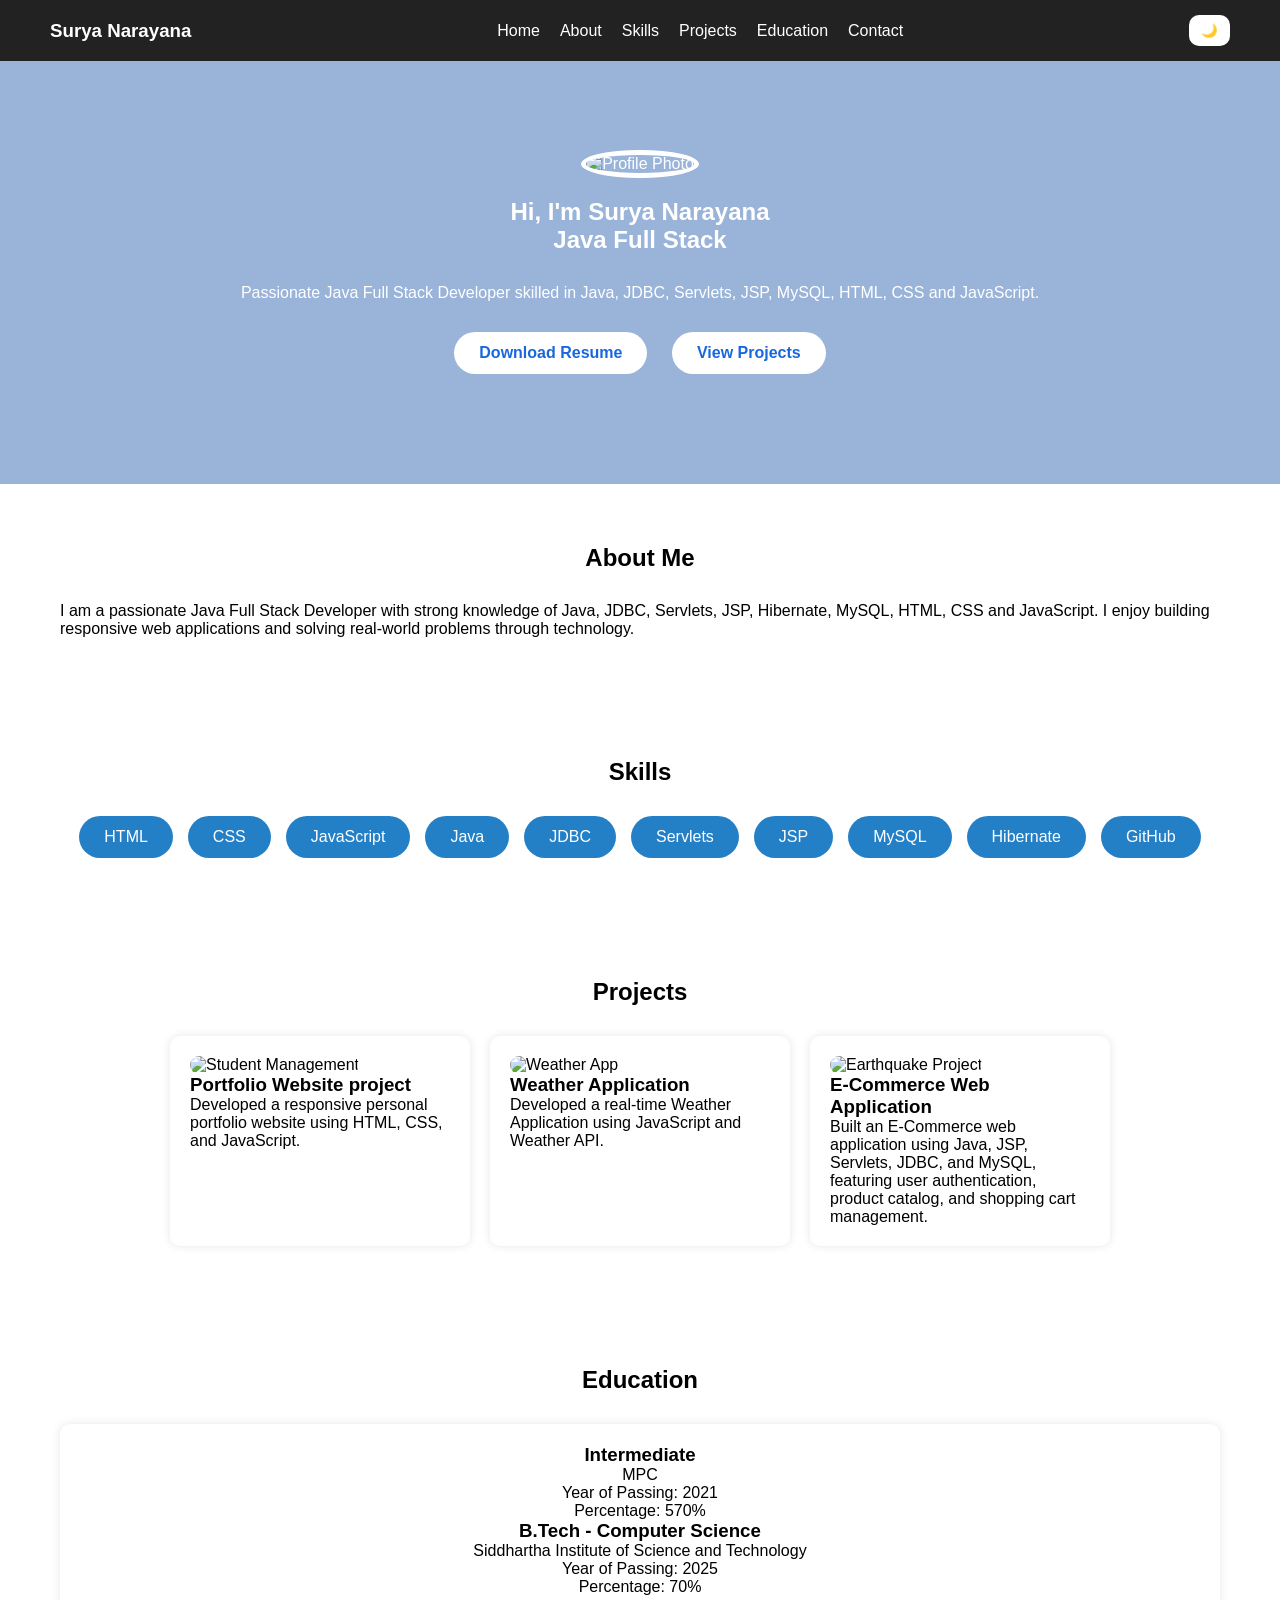
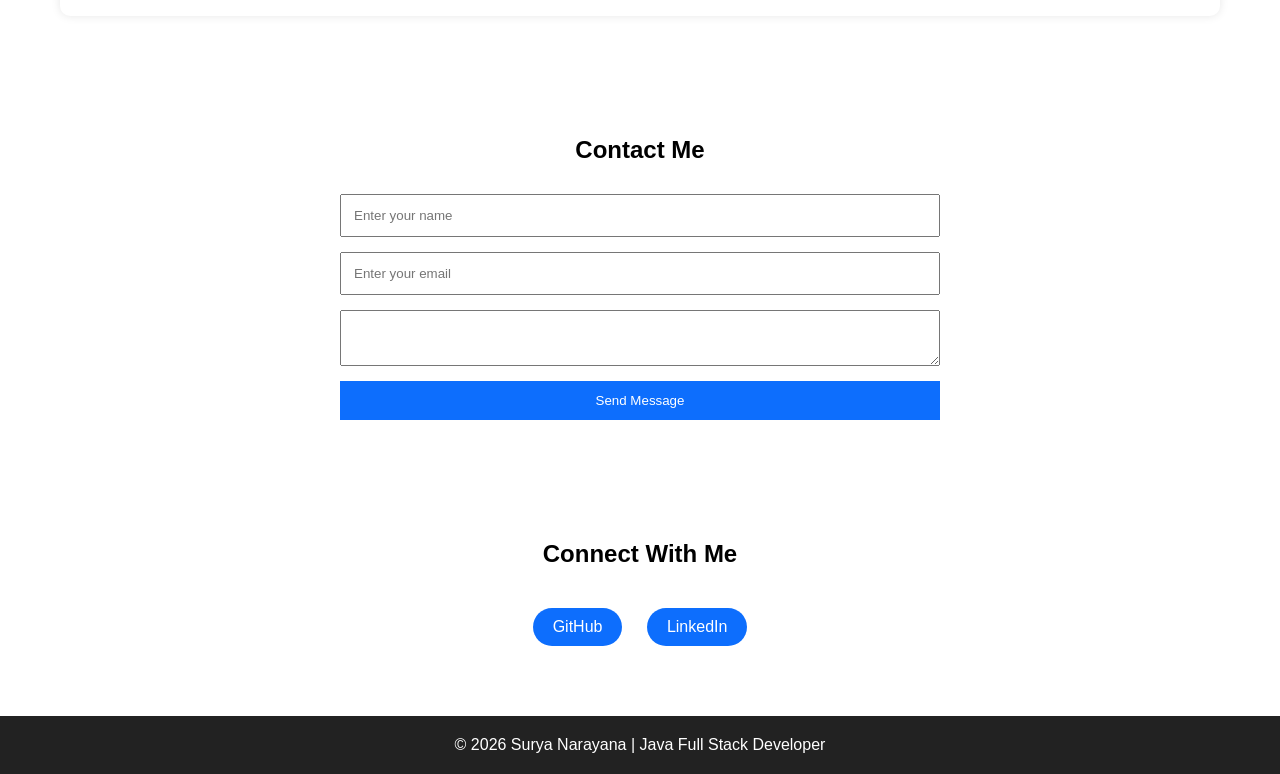
==== index.html @ 4cfc8350 "Rename portfolio.html to index.html" ====
<!DOCTYPE html>
<html lang="en">
<head>
    <meta charset="UTF-8">
    <meta name="viewport" content="width=device-width, initial-scale=1.0">
    <title>Surya Narayana | Java Full Stack Developer</title>

    <link rel="stylesheet" href="portfoilo.css">
</head>
<body>

    <!-- Navigation -->

    <header>
        <nav>
            <h3 class="logo">Surya Narayana</h3>

            <ul>
                <li><a href="#home">Home</a></li>
                <li><a href="#about">About</a></li>
                <li><a href="#skills">Skills</a></li>
                <li><a href="#projects">Projects</a></li>
                <li><a href="#education">Education</a></li>
                <li><a href="#contact">Contact</a></li>
            </ul>

            <button id="themeBtn">🌙</button>
        </nav>
    </header>

    <!-- Hero Section -->

    <section id="home" class="hero">

        <img src="THYAGADURGAM SURYANARAYANA.jpg"
             alt="Profile Photo"
             class="profile-pic">

        <h1>Hi, I'm Surya Narayana</h1>

        <h2 id="typing"></h2>

        <p>
            Passionate Java Full Stack Developer skilled in Java,
            JDBC, Servlets, JSP, MySQL, HTML, CSS and JavaScript.
        </p>

        <div class="hero-buttons">

            <a href="surya.pdf"
               download
               class="btn">
               Download Resume
            </a>

            <a href="#projects"
               class="btn">
               View Projects
            </a>

        </div>

    </section>

    <!-- About -->

    <section id="about">

        <h2>About Me</h2>

        <p>
            I am a passionate Java Full Stack Developer with strong
            knowledge of Java, JDBC, Servlets, JSP, Hibernate,
            MySQL, HTML, CSS and JavaScript.

            I enjoy building responsive web applications and
            solving real-world problems through technology.
        </p>

    </section>

    <!-- Skills -->

    <section id="skills">

        <h2>Skills</h2>

        <div class="skills-container">

            <div class="skill">HTML</div>
            <div class="skill">CSS</div>
            <div class="skill">JavaScript</div> 
            <div class="skill">Java</div>
            <div class="skill">JDBC</div>
            <div class="skill">Servlets</div>
            <div class="skill">JSP</div>
            <div class="skill">MySQL</div>
            <div class="skill">Hibernate</div>
            <div class="skill">GitHub</div>

        </div>

    </section>

    <!-- Projects -->

    <section id="projects">

        <h2>Projects</h2>

        <div class="project-container">
            
            <div class="project-card">
                <img src="portfolio.png" alt="Student Management">

                <h3>Portfolio Website project</h3>

                <p>
                  Developed a responsive personal portfolio website using HTML, CSS, and JavaScript.
                </p>
            </div>

            <div class="project-card">
                <img src="weather.jpeg" alt="Weather App">

                <h3>Weather Application</h3>

                <p>
                    Developed a real-time Weather Application using JavaScript and Weather API.
                </p>
            </div>

            <div class="project-card">
                <img src="e-commerce.jpeg" alt="Earthquake Project">

                <h3>E-Commerce Web Application</h3>

                <p>
                   Built an E-Commerce web application using Java, JSP, Servlets, JDBC, and MySQL, 
                   featuring user authentication, product catalog, and shopping cart management.
                </p>
            </div>



        </div>

    </section>

    <!-- Education -->

    <section id="education">

        <h2>Education</h2>

        <div class="education-card">

            <h3>Intermediate</h3>

            <p>MPC</p>

            <p>Year of Passing: 2021</p>

            <p>Percentage: 570%</p>

            <h3>B.Tech - Computer Science</h3>

            <p>Siddhartha Institute of Science and Technology</p>

            <p>Year of Passing: 2025</p>

            <p>Percentage: 70%</p>

        </div>

        
        
    </section>

    <!-- Contact -->

    <section id="contact">

        <h2>Contact Me</h2>

        <form id="contactForm">

            <input type="text"
                   placeholder="Enter your name"
                   required>

            <input type="email"
                   placeholder="Enter your email"
                   required>

            <textarea
                placeholder="Enter your message"
                required>
            </textarea>

            <button type="submit">
                Send Message
            </button>

        </form>

        <p id="msg"></p>

    </section>

    <!-- Social -->

    <section class="socials">

        <h2>Connect With Me</h2>

        <a href="https://github.com/Suryanarayanat"
           target="_blank">
           GitHub
        </a>

        <a href="https://www.linkedin.com/in/surya-narayana-3a2757244"
           target="_blank">
           LinkedIn
        </a>

    </section>

    <!-- Footer -->

    <footer>

        <p>
            © 2026 Surya Narayana |
            Java Full Stack Developer
        </p>

    </footer>

    <script src="portfolio.js"></script>

</body>
</html>
---- portfoilo.css ----
*{
    margin:0;
    padding:0;
    box-sizing:border-box;
    font-family:Arial, sans-serif;
}

body{
    background:#ffffff;
}

/* Navbar */

header{
    position:fixed;
    top:0;
    width:100%;
    background:#222;
    color:white;
    z-index:1000;
}

nav{
    display:flex;
    justify-content:space-between;
    align-items:center;
    padding:15px 50px;
}

nav ul{
    display:flex;
    list-style:none;
}

nav ul li{
    margin-left:20px;
}

nav ul li a{
    color:white;
    text-decoration:none;
}

#themeBtn{
    color: whitesmoke;
    border-radius: 10px;
    background-color: white;
    cursor:pointer;
    padding:8px 12px;
}

#themeBtn:hover
{
    background-color: rgb(130, 118, 118);
}

/* Hero */

.hero{
    text-align:center;
    padding:150px 20px 100px;
    background:#99b3d9;
    color:rgb(255, 255, 255);
}

.profile-pic{
    width:200px;
    height:200px;
    border-radius:50%;
    object-fit:cover;
    border:5px solid white;
    margin-bottom:20px;
}

.hero-buttons{
    margin-top:20px;
}

.btn{
    display:inline-block;
    background:white;
    color:#1867de;
    padding:12px 25px;
    border-radius:30px;
    text-decoration:none;
    margin:10px;
    font-weight:bold;
}

.btn:hover{
    background:#222;
    color:white;
}

/* Sections */

section{
    padding:60px;
}

h2{
    text-align:center;
    margin-bottom:30px;
}

/* Skills */

.skills-container{
    display:flex;
    justify-content:center;
    flex-wrap:wrap;
    gap:15px;
}

.skill{
    background:#237fc6;
    color:white;
    padding:12px 25px;
    border-radius:30px;
    transition:.3s;
}

.skill:hover{
    transform:scale(1.1);
}

/* Projects */

.project-container{
    display:flex;
    flex-wrap:wrap;
    justify-content:center;
    gap:20px;
}

.project-card{
    width:300px;
    background:white;
    padding:20px;
    border-radius:10px;
    box-shadow:0 0 10px rgba(0,0,0,.1);
    transition:.3s;
}

.project-card:hover{
    transform:translateY(-10px);
}

.project-card img{
    width:100%;
    height:200px;
    object-fit:cover;
    border-radius:10px;
}

/* Education */

.education-card{
    text-align:center;
    background:white;
    padding:20px;
    border-radius:10px;
    box-shadow:0 0 10px rgba(0,0,0,.1);
}

/* Contact */

#contact{
    text-align:center;
}

form{
    max-width:600px;
    margin:auto;
    display:flex;
    flex-direction:column;
    gap:15px;
}

input,
textarea{
    padding:12px;
}

button{
    background:#0d6efd;
    color:white;
    border:none;
    padding:12px;
    cursor:pointer;
}

/* Social */

.socials{
    text-align:center;
}

.socials a{
    display:inline-block;
    margin:10px;
    padding:10px 20px;
    background:#0d6efd;
    color:white;
    text-decoration:none;
    border-radius:25px;
}

/* Footer */

footer{
    background:#222;
    color:white;
    text-align:center;
    padding:20px;
}

/* Dark Mode */

.dark{
    background:#121212;
    color:white;
}

.dark .project-card,
.dark .education-card{
    background:#1e1e1e;
    color:white;
}

.dark header{
    background:black;
}

/* Responsive */

@media(max-width:768px){

    nav{
        flex-direction:column;
    }

    nav ul{
        flex-direction:column;
        margin-top:10px;
    }

    nav ul li{
        margin:10px 0;
    }

    .project-container{
        flex-direction:column;
        align-items:center;
    }

    .profile-pic{
        width:150px;
        height:150px;
    }
}
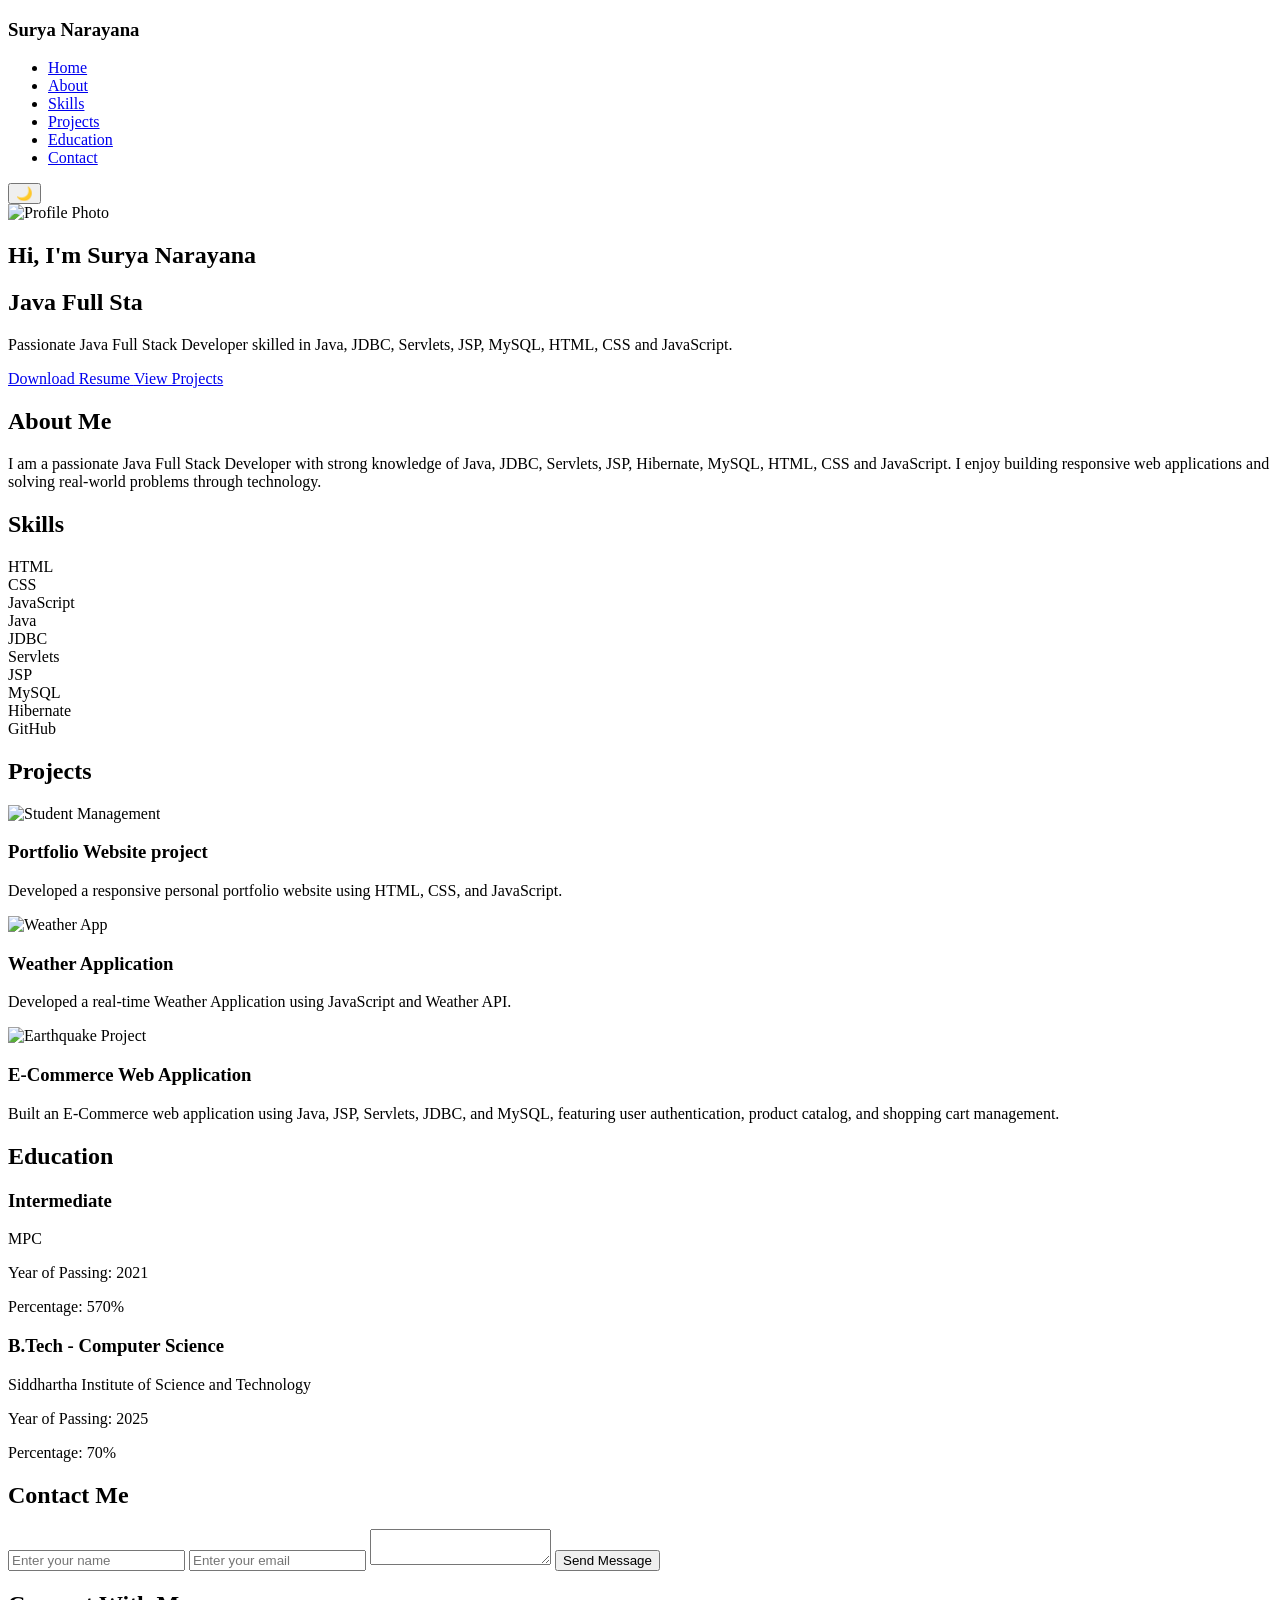
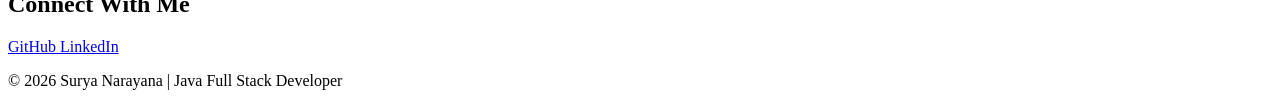
==== commit 467a0abb: "Fix HTML structure and update stylesheet link" ====
--- a/index.html
+++ b/index.html
@@ -5,7 +5,7 @@
     <meta name="viewport" content="width=device-width, initial-scale=1.0">
     <title>Surya Narayana | Java Full Stack Developer</title>
 
-    <link rel="stylesheet" href="portfoilo.css">
+    <link rel="stylesheet" href="script.css">
 </head>
 <body>
 
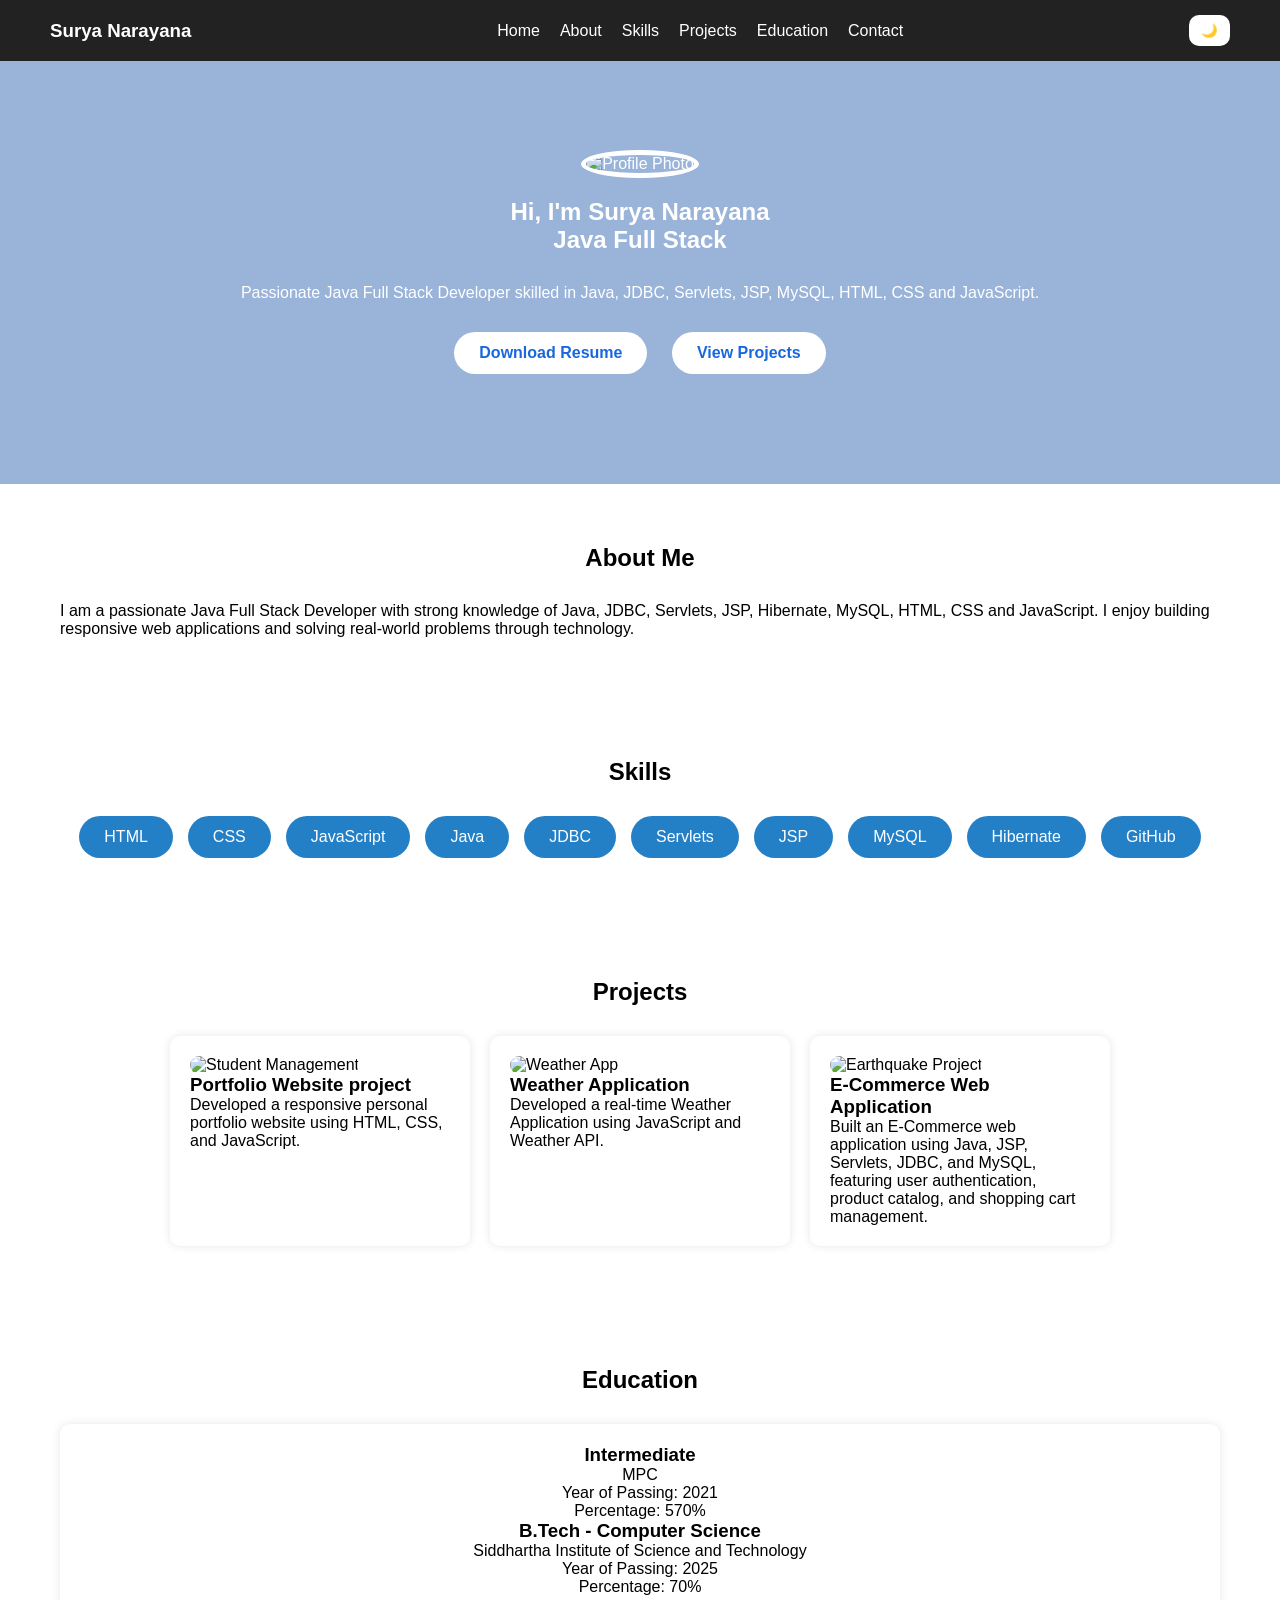
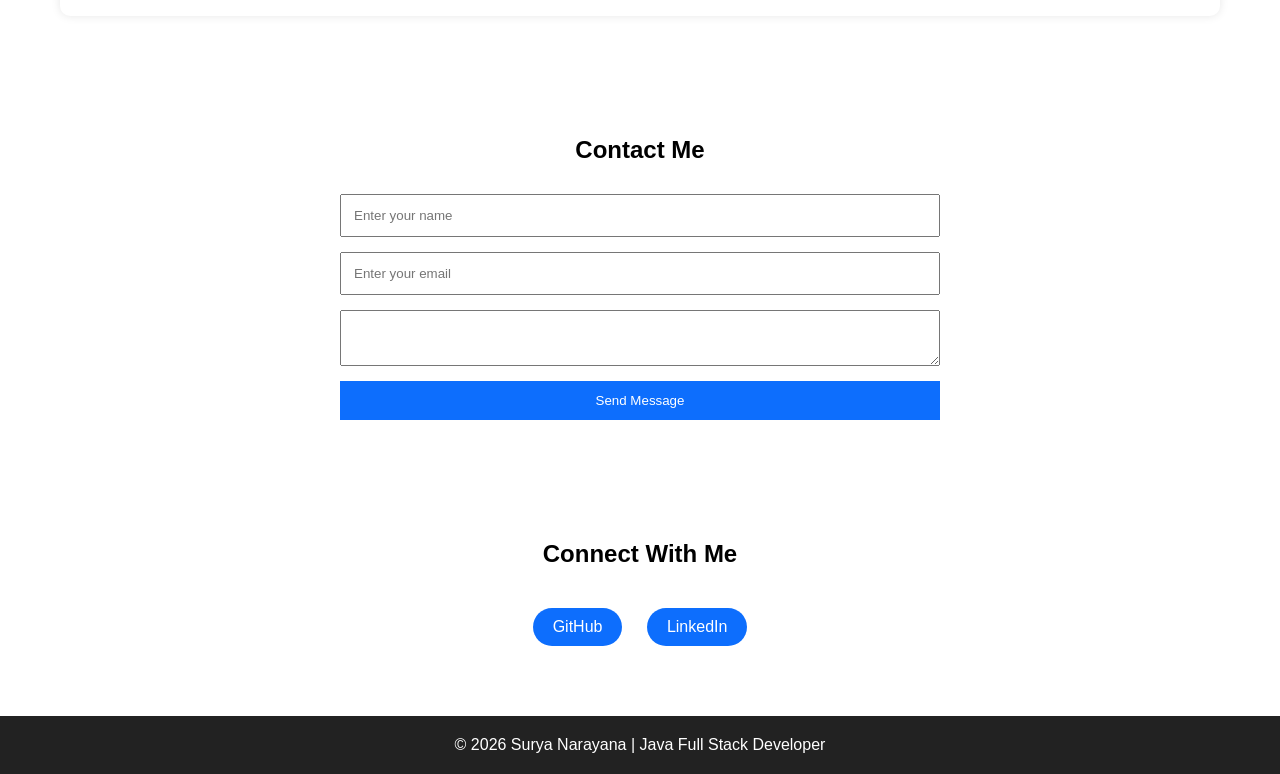
==== commit 6dffc979: "Refactor index.html and update stylesheet link Updated the HTML structure and linked stylesheet." ====
--- a/index.html
+++ b/index.html
@@ -5,7 +5,7 @@
     <meta name="viewport" content="width=device-width, initial-scale=1.0">
     <title>Surya Narayana | Java Full Stack Developer</title>
 
-    <link rel="stylesheet" href="script.css">
+    <link rel="stylesheet" href="style.css">
 </head>
 <body>
 
@@ -237,7 +237,7 @@
 
     </footer>
 
-    <script src="portfolio.js"></script>
+    <script src="script.js"></script>
 
 </body>
 </html>
--- a/style.css
+++ b/style.css
@@ -0,0 +1,262 @@
+
+*{
+    margin:0;
+    padding:0;
+    box-sizing:border-box;
+    font-family:Arial, sans-serif;
+}
+
+body{
+    background:#ffffff;
+}
+
+/* Navbar */
+
+header{
+    position:fixed;
+    top:0;
+    width:100%;
+    background:#222;
+    color:white;
+    z-index:1000;
+}
+
+nav{
+    display:flex;
+    justify-content:space-between;
+    align-items:center;
+    padding:15px 50px;
+}
+
+nav ul{
+    display:flex;
+    list-style:none;
+}
+
+nav ul li{
+    margin-left:20px;
+}
+
+nav ul li a{
+    color:white;
+    text-decoration:none;
+}
+
+#themeBtn{
+    color: whitesmoke;
+    border-radius: 10px;
+    background-color: white;
+    cursor:pointer;
+    padding:8px 12px;
+}
+
+#themeBtn:hover
+{
+    background-color: rgb(130, 118, 118);
+}
+
+/* Hero */
+
+.hero{
+    text-align:center;
+    padding:150px 20px 100px;
+    background:#99b3d9;
+    color:rgb(255, 255, 255);
+}
+
+.profile-pic{
+    width:200px;
+    height:200px;
+    border-radius:50%;
+    object-fit:cover;
+    border:5px solid white;
+    margin-bottom:20px;
+}
+
+.hero-buttons{
+    margin-top:20px;
+}
+
+.btn{
+    display:inline-block;
+    background:white;
+    color:#1867de;
+    padding:12px 25px;
+    border-radius:30px;
+    text-decoration:none;
+    margin:10px;
+    font-weight:bold;
+}
+
+.btn:hover{
+    background:#222;
+    color:white;
+}
+
+/* Sections */
+
+section{
+    padding:60px;
+}
+
+h2{
+    text-align:center;
+    margin-bottom:30px;
+}
+
+/* Skills */
+
+.skills-container{
+    display:flex;
+    justify-content:center;
+    flex-wrap:wrap;
+    gap:15px;
+}
+
+.skill{
+    background:#237fc6;
+    color:white;
+    padding:12px 25px;
+    border-radius:30px;
+    transition:.3s;
+}
+
+.skill:hover{
+    transform:scale(1.1);
+}
+
+/* Projects */
+
+.project-container{
+    display:flex;
+    flex-wrap:wrap;
+    justify-content:center;
+    gap:20px;
+}
+
+.project-card{
+    width:300px;
+    background:white;
+    padding:20px;
+    border-radius:10px;
+    box-shadow:0 0 10px rgba(0,0,0,.1);
+    transition:.3s;
+}
+
+.project-card:hover{
+    transform:translateY(-10px);
+}
+
+.project-card img{
+    width:100%;
+    height:200px;
+    object-fit:cover;
+    border-radius:10px;
+}
+
+/* Education */
+
+.education-card{
+    text-align:center;
+    background:white;
+    padding:20px;
+    border-radius:10px;
+    box-shadow:0 0 10px rgba(0,0,0,.1);
+}
+
+/* Contact */
+
+#contact{
+    text-align:center;
+}
+
+form{
+    max-width:600px;
+    margin:auto;
+    display:flex;
+    flex-direction:column;
+    gap:15px;
+}
+
+input,
+textarea{
+    padding:12px;
+}
+
+button{
+    background:#0d6efd;
+    color:white;
+    border:none;
+    padding:12px;
+    cursor:pointer;
+}
+
+/* Social */
+
+.socials{
+    text-align:center;
+}
+
+.socials a{
+    display:inline-block;
+    margin:10px;
+    padding:10px 20px;
+    background:#0d6efd;
+    color:white;
+    text-decoration:none;
+    border-radius:25px;
+}
+
+/* Footer */
+
+footer{
+    background:#222;
+    color:white;
+    text-align:center;
+    padding:20px;
+}
+
+/* Dark Mode */
+
+.dark{
+    background:#121212;
+    color:white;
+}
+
+.dark .project-card,
+.dark .education-card{
+    background:#1e1e1e;
+    color:white;
+}
+
+.dark header{
+    background:black;
+}
+
+/* Responsive */
+
+@media(max-width:768px){
+
+    nav{
+        flex-direction:column;
+    }
+
+    nav ul{
+        flex-direction:column;
+        margin-top:10px;
+    }
+
+    nav ul li{
+        margin:10px 0;
+    }
+
+    .project-container{
+        flex-direction:column;
+        align-items:center;
+    }
+
+    .profile-pic{
+        width:150px;
+        height:150px;
+    }
+}
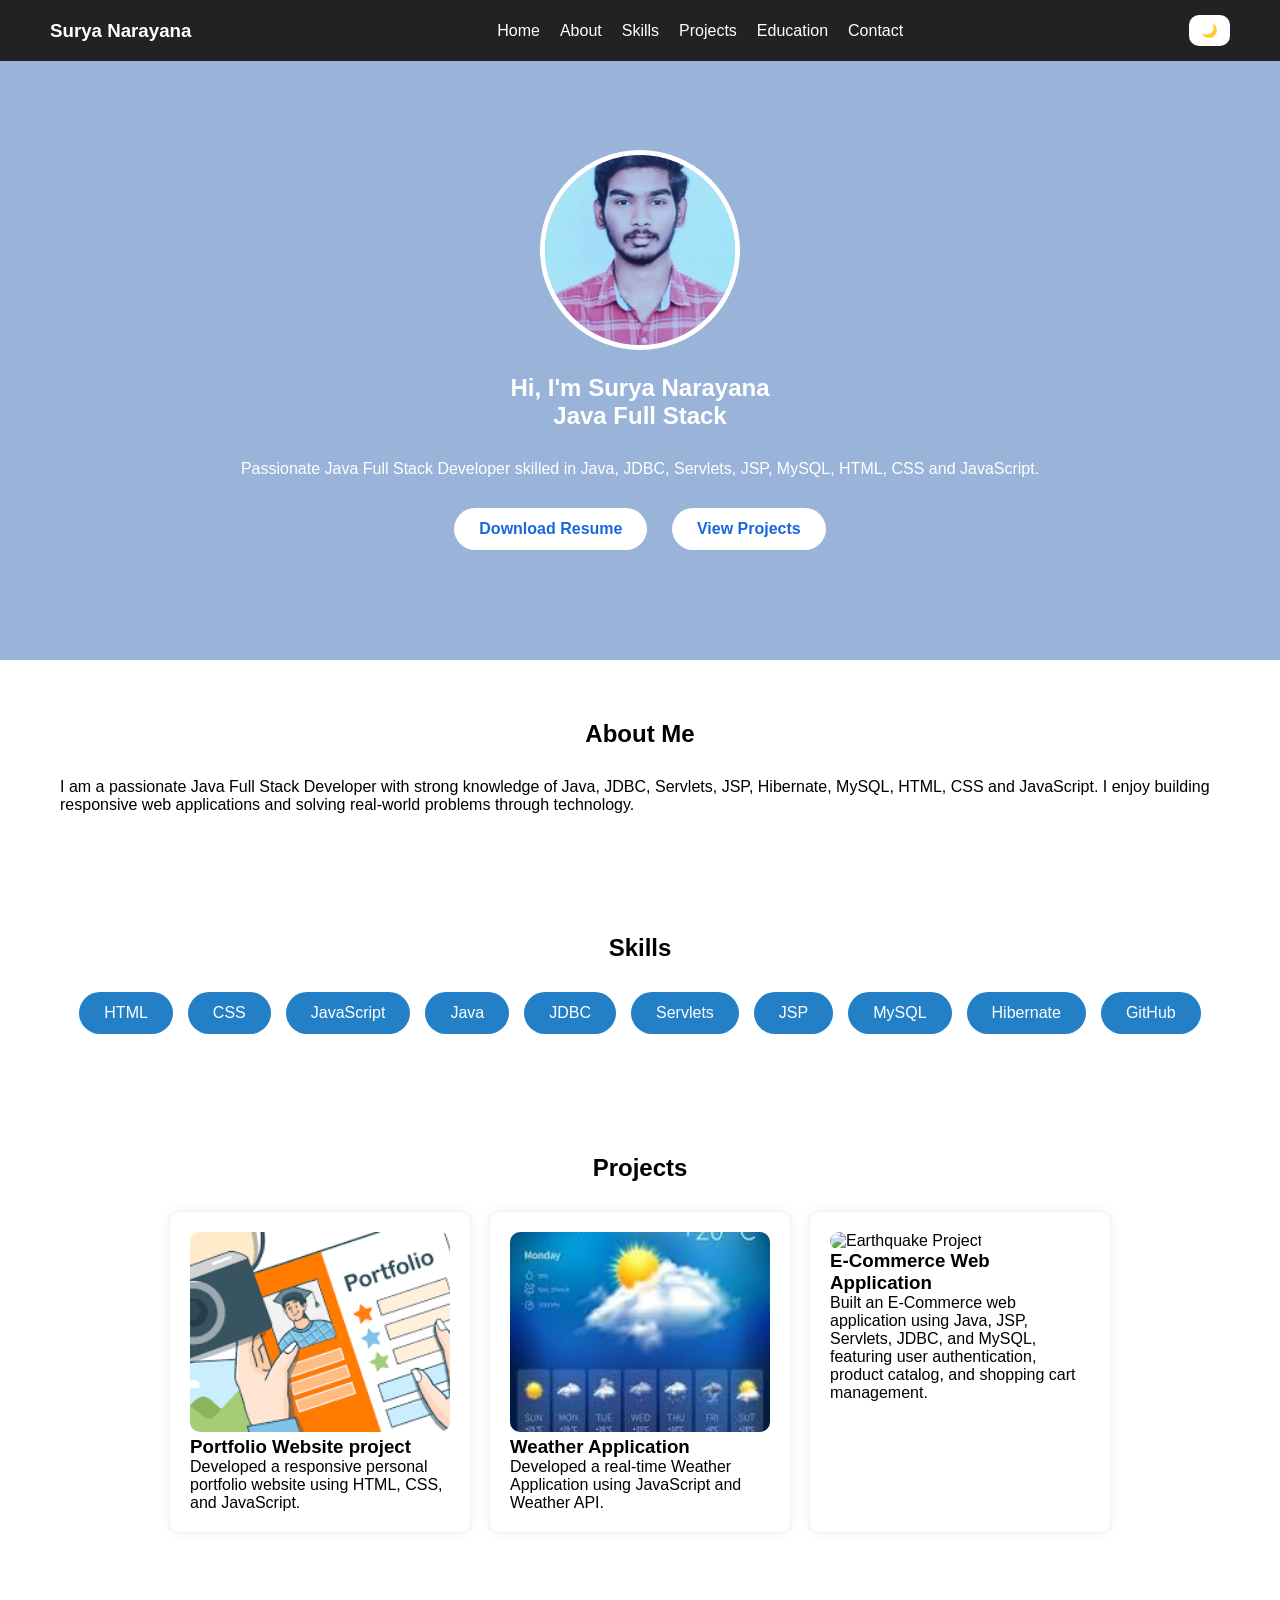
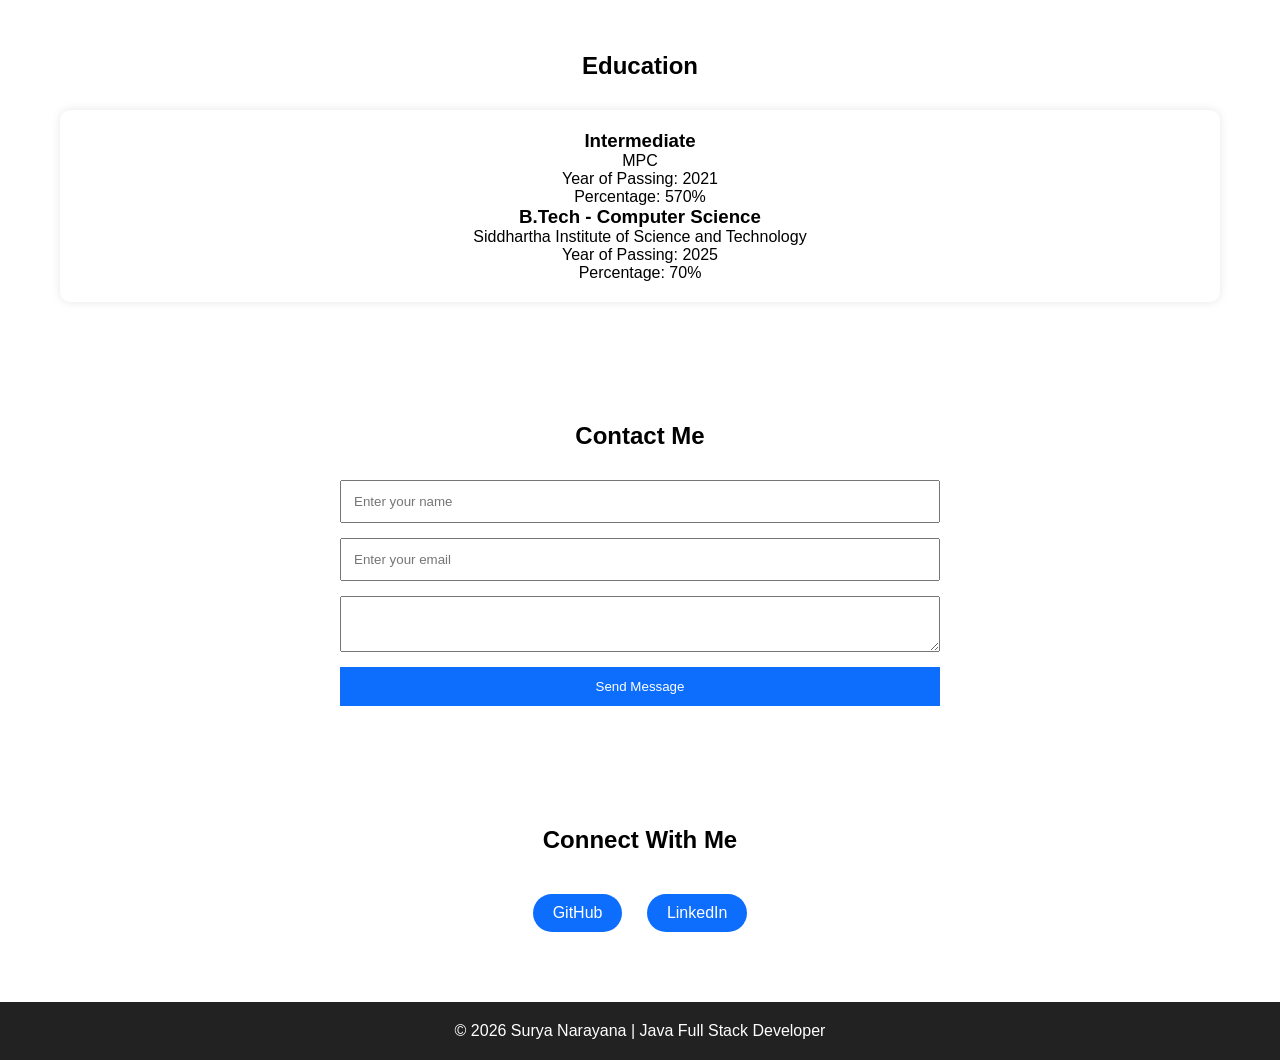
==== commit 18f9383e: "Update index.html" ====
--- a/index.html
+++ b/index.html
@@ -32,7 +32,7 @@
 
     <section id="home" class="hero">
 
-        <img src="THYAGADURGAM SURYANARAYANA.jpg"
+        <img src="surya.jpg"
              alt="Profile Photo"
              class="profile-pic">
 
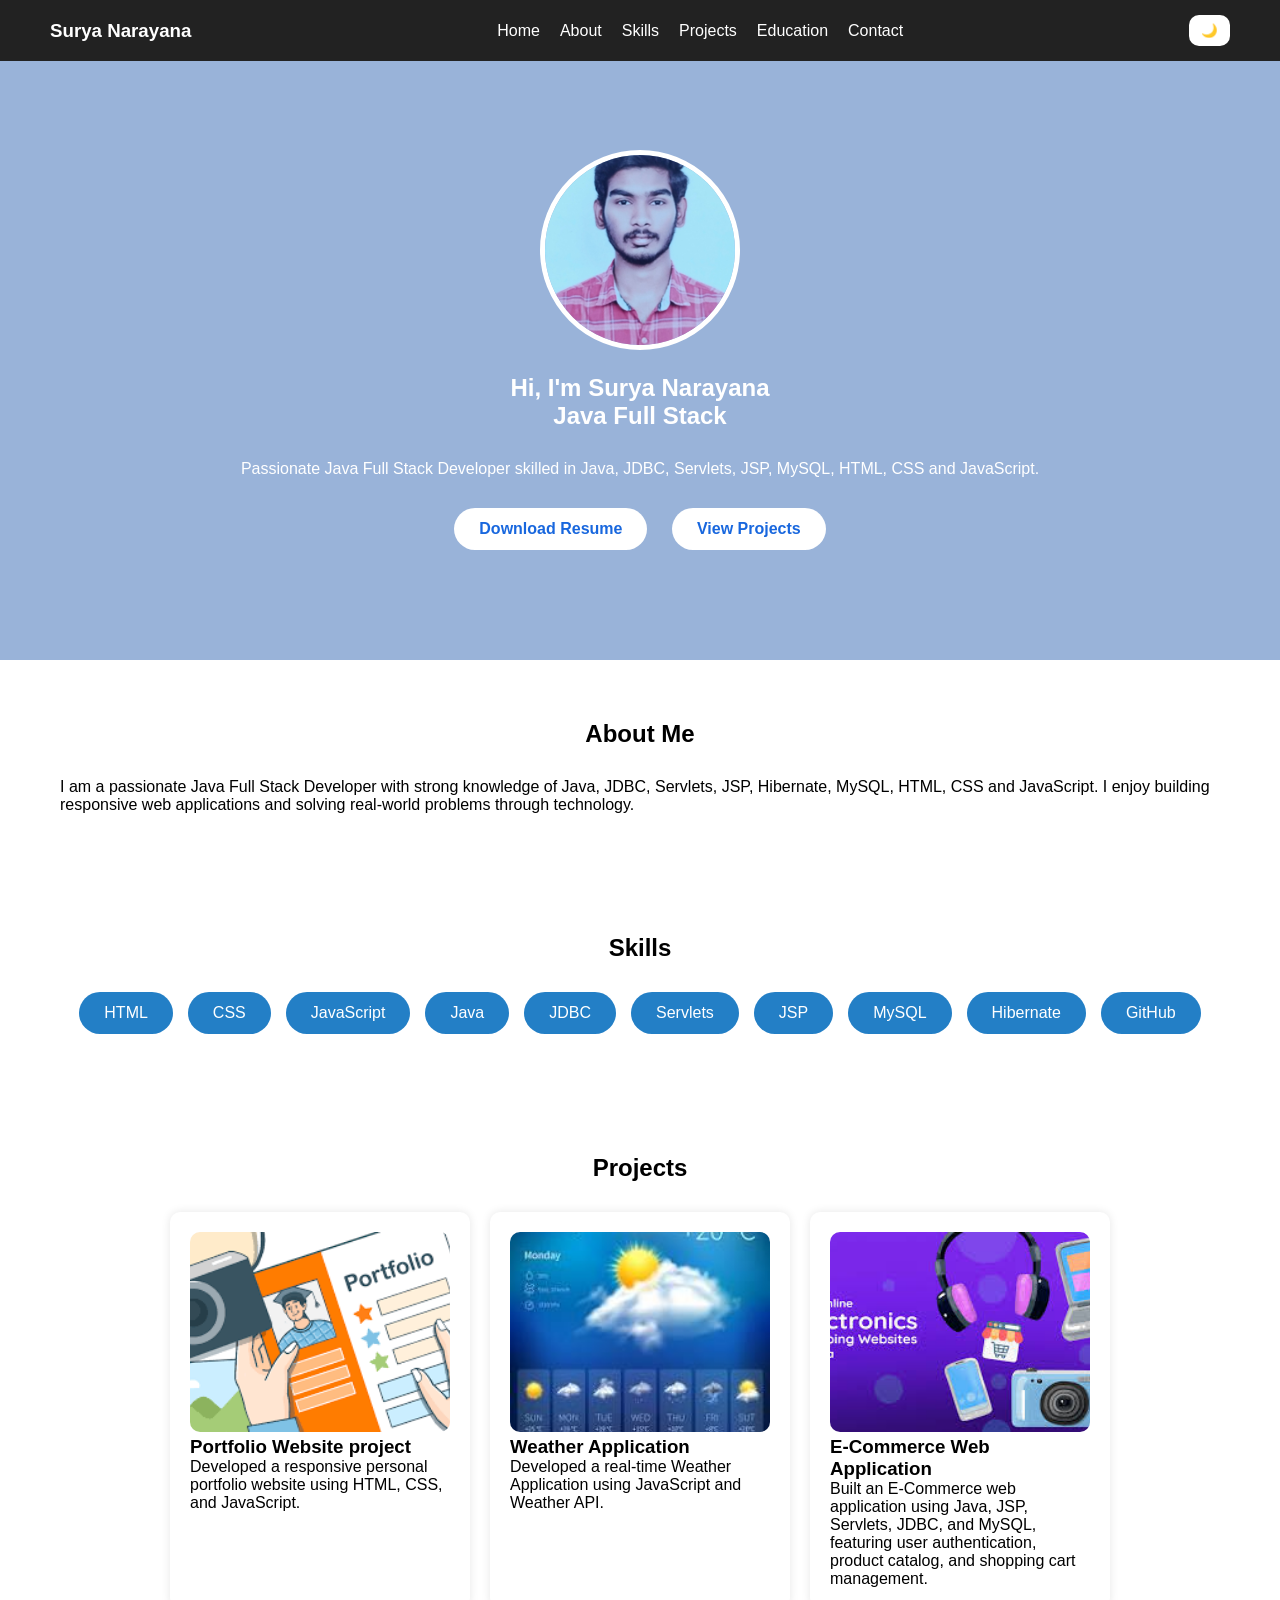
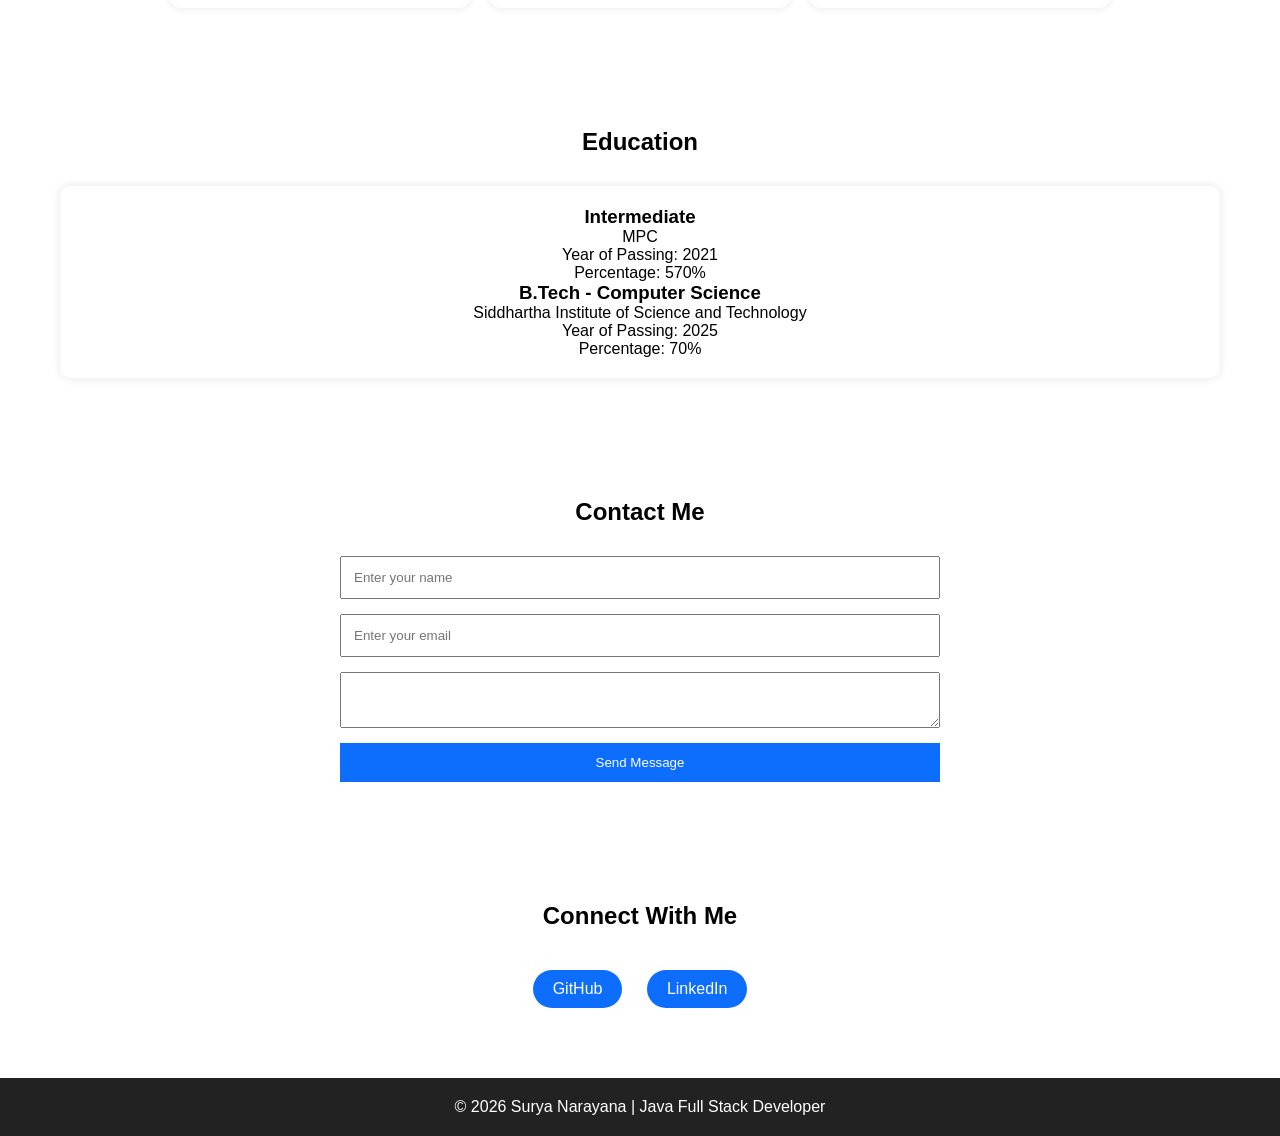
==== commit b52a2901: "Update index.html" ====
--- a/index.html
+++ b/index.html
@@ -16,12 +16,12 @@
             <h3 class="logo">Surya Narayana</h3>
 
             <ul>
-                <li><a href="#home">Home</a></li>
-                <li><a href="#about">About</a></li>
-                <li><a href="#skills">Skills</a></li>
-                <li><a href="#projects">Projects</a></li>
-                <li><a href="#education">Education</a></li>
-                <li><a href="#contact">Contact</a></li>
+                <li><a href="home">Home</a></li>
+                <li><a href="about">About</a></li>
+                <li><a href="skills">Skills</a></li>
+                <li><a href="projects">Projects</a></li>
+                <li><a href="education">Education</a></li>
+                <li><a href="contact">Contact</a></li>
             </ul>
 
             <button id="themeBtn">🌙</button>
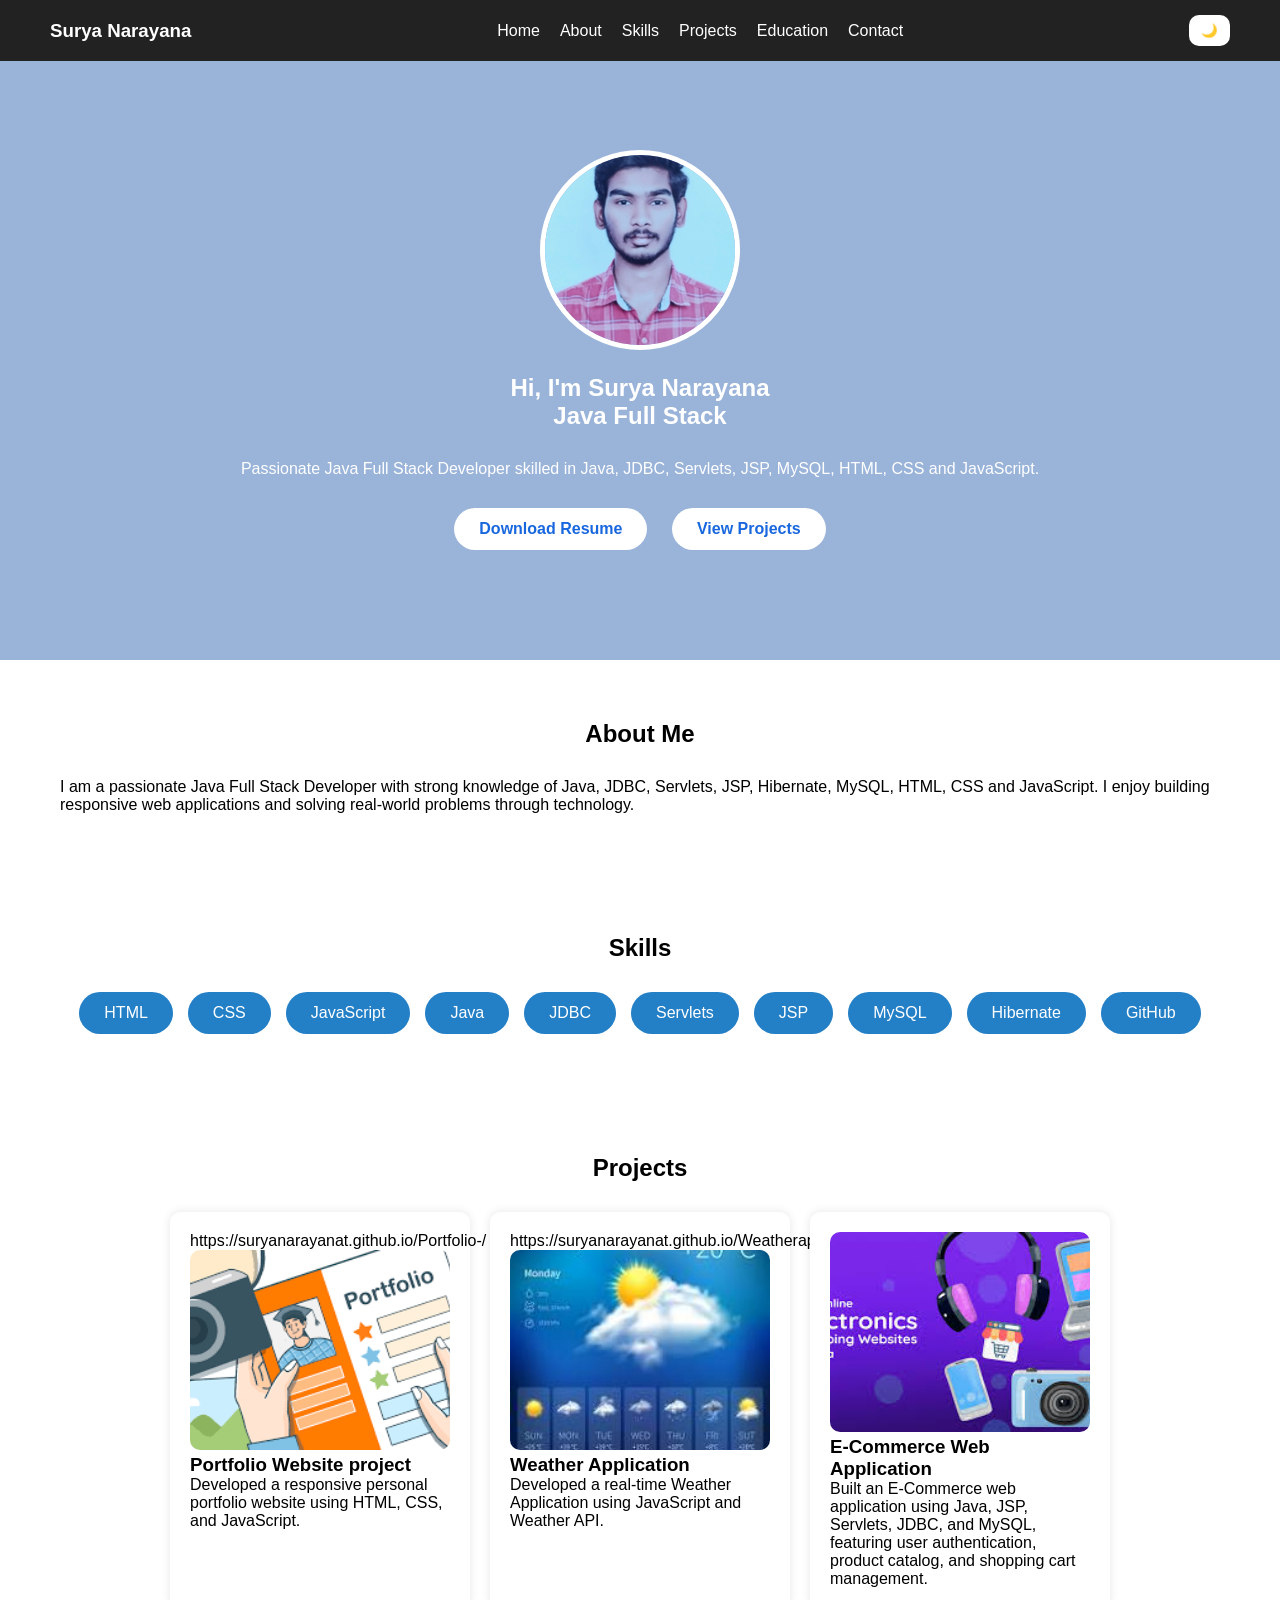
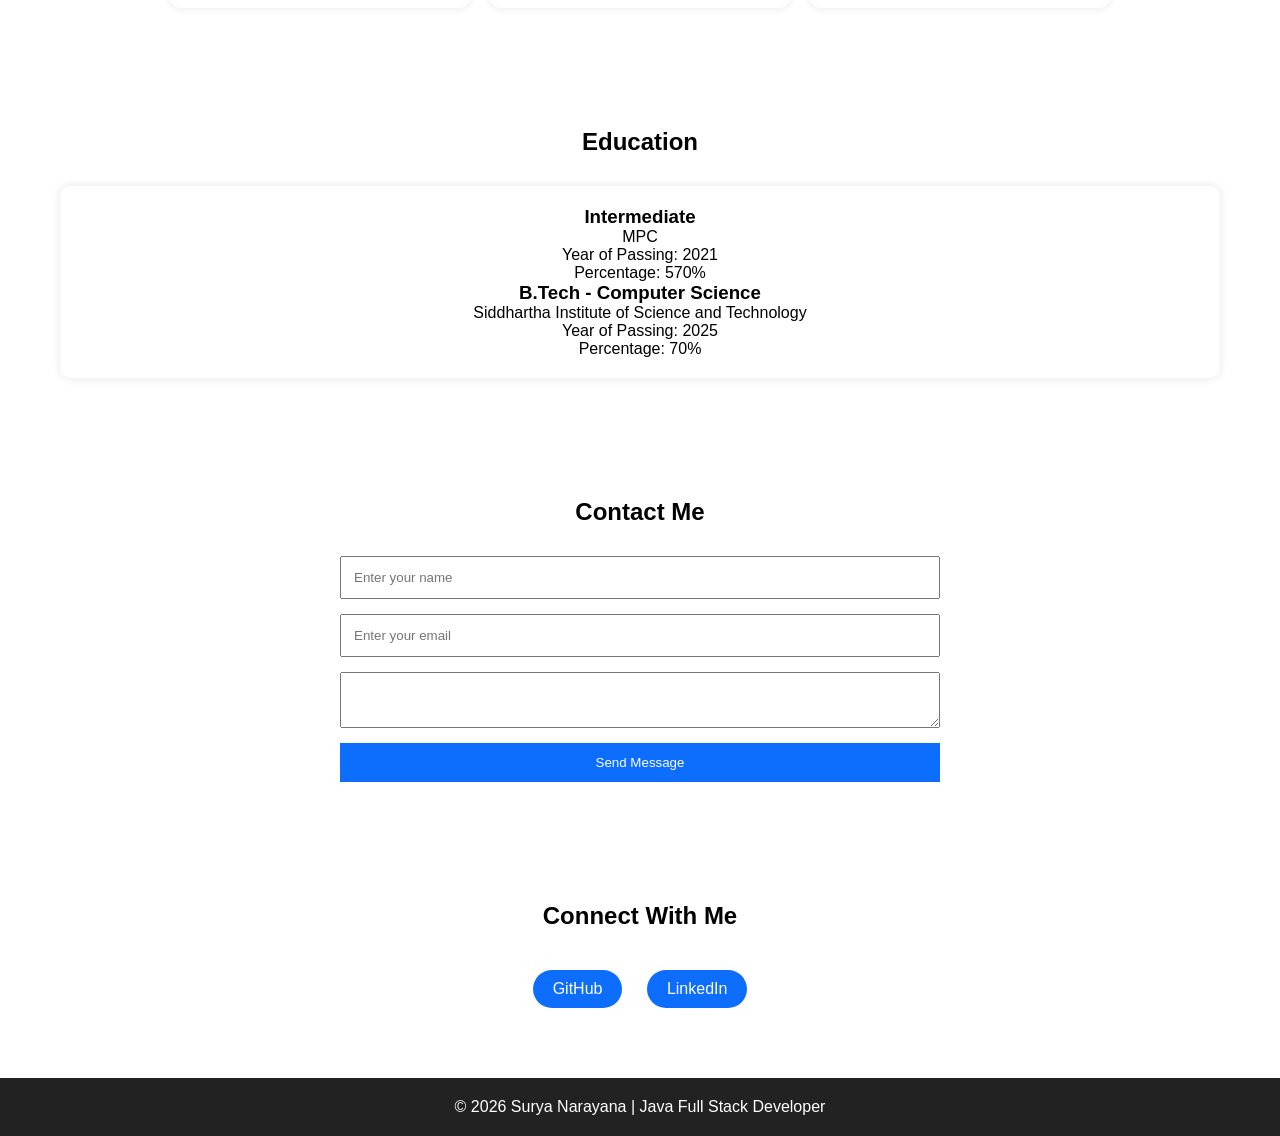
==== commit 3ce41c84: "Update index.html" ====
--- a/index.html
+++ b/index.html
@@ -111,6 +111,7 @@
         <div class="project-container">
             
             <div class="project-card">
+                <a>https://suryanarayanat.github.io/Portfolio-/
                 <img src="portfolio.png" alt="Student Management">
 
                 <h3>Portfolio Website project</h3>
@@ -118,9 +119,11 @@
                 <p>
                   Developed a responsive personal portfolio website using HTML, CSS, and JavaScript.
                 </p>
+                </a>    
             </div>
 
             <div class="project-card">
+                <a>https://suryanarayanat.github.io/Weatherapp/
                 <img src="weather.jpeg" alt="Weather App">
 
                 <h3>Weather Application</h3>
@@ -128,6 +131,7 @@
                 <p>
                     Developed a real-time Weather Application using JavaScript and Weather API.
                 </p>
+                </a>    
             </div>
 
             <div class="project-card">
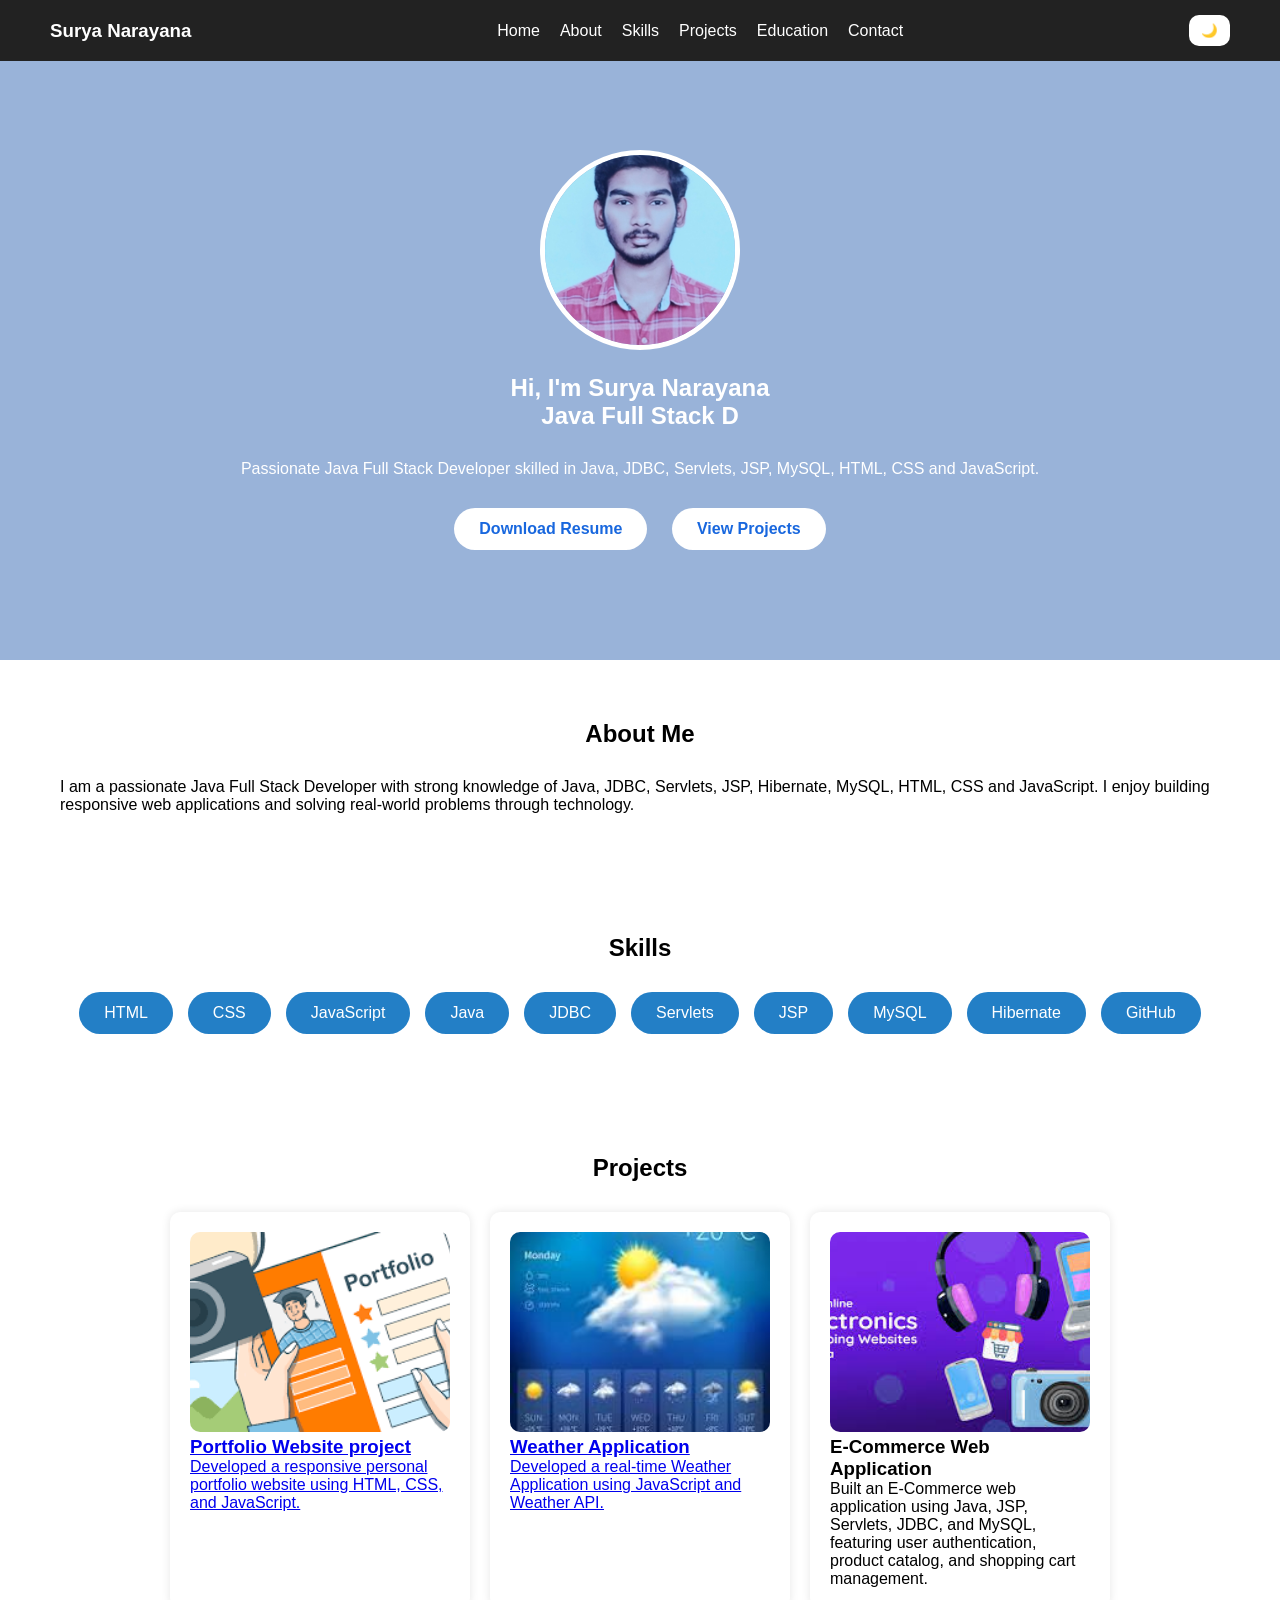
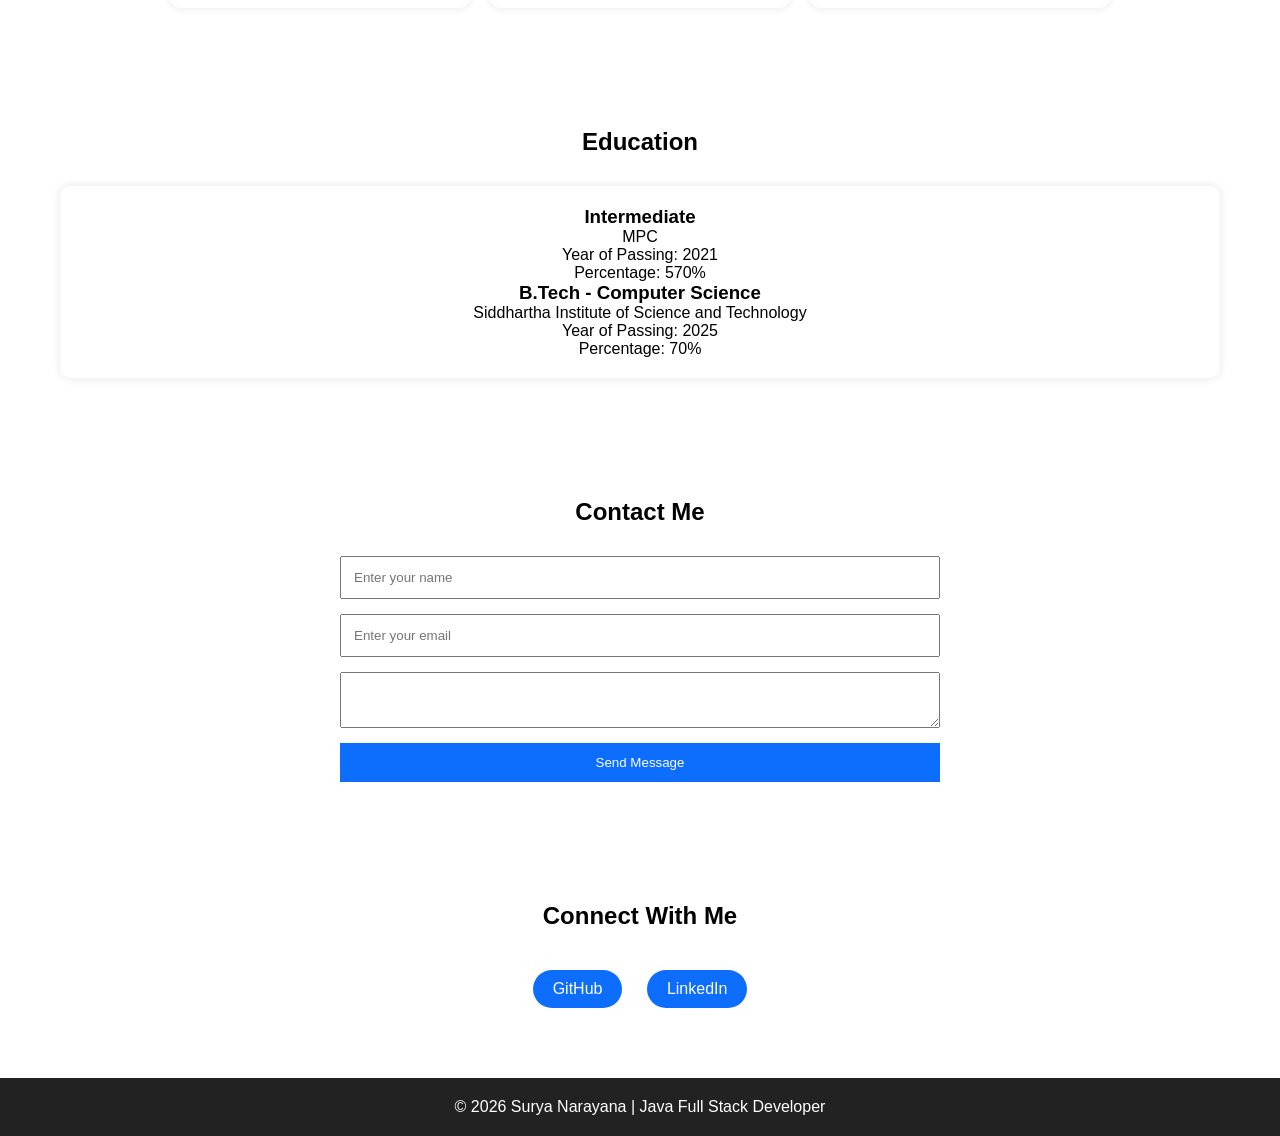
==== commit da1e5312: "Update index.html" ====
--- a/index.html
+++ b/index.html
@@ -111,7 +111,7 @@
         <div class="project-container">
             
             <div class="project-card">
-                <a>https://suryanarayanat.github.io/Portfolio-/
+                <a href ="https://suryanarayanat.github.io/Portfolio-/">
                 <img src="portfolio.png" alt="Student Management">
 
                 <h3>Portfolio Website project</h3>
@@ -123,7 +123,7 @@
             </div>
 
             <div class="project-card">
-                <a>https://suryanarayanat.github.io/Weatherapp/
+                <a href ="https://suryanarayanat.github.io/Weatherapp/">
                 <img src="weather.jpeg" alt="Weather App">
 
                 <h3>Weather Application</h3>
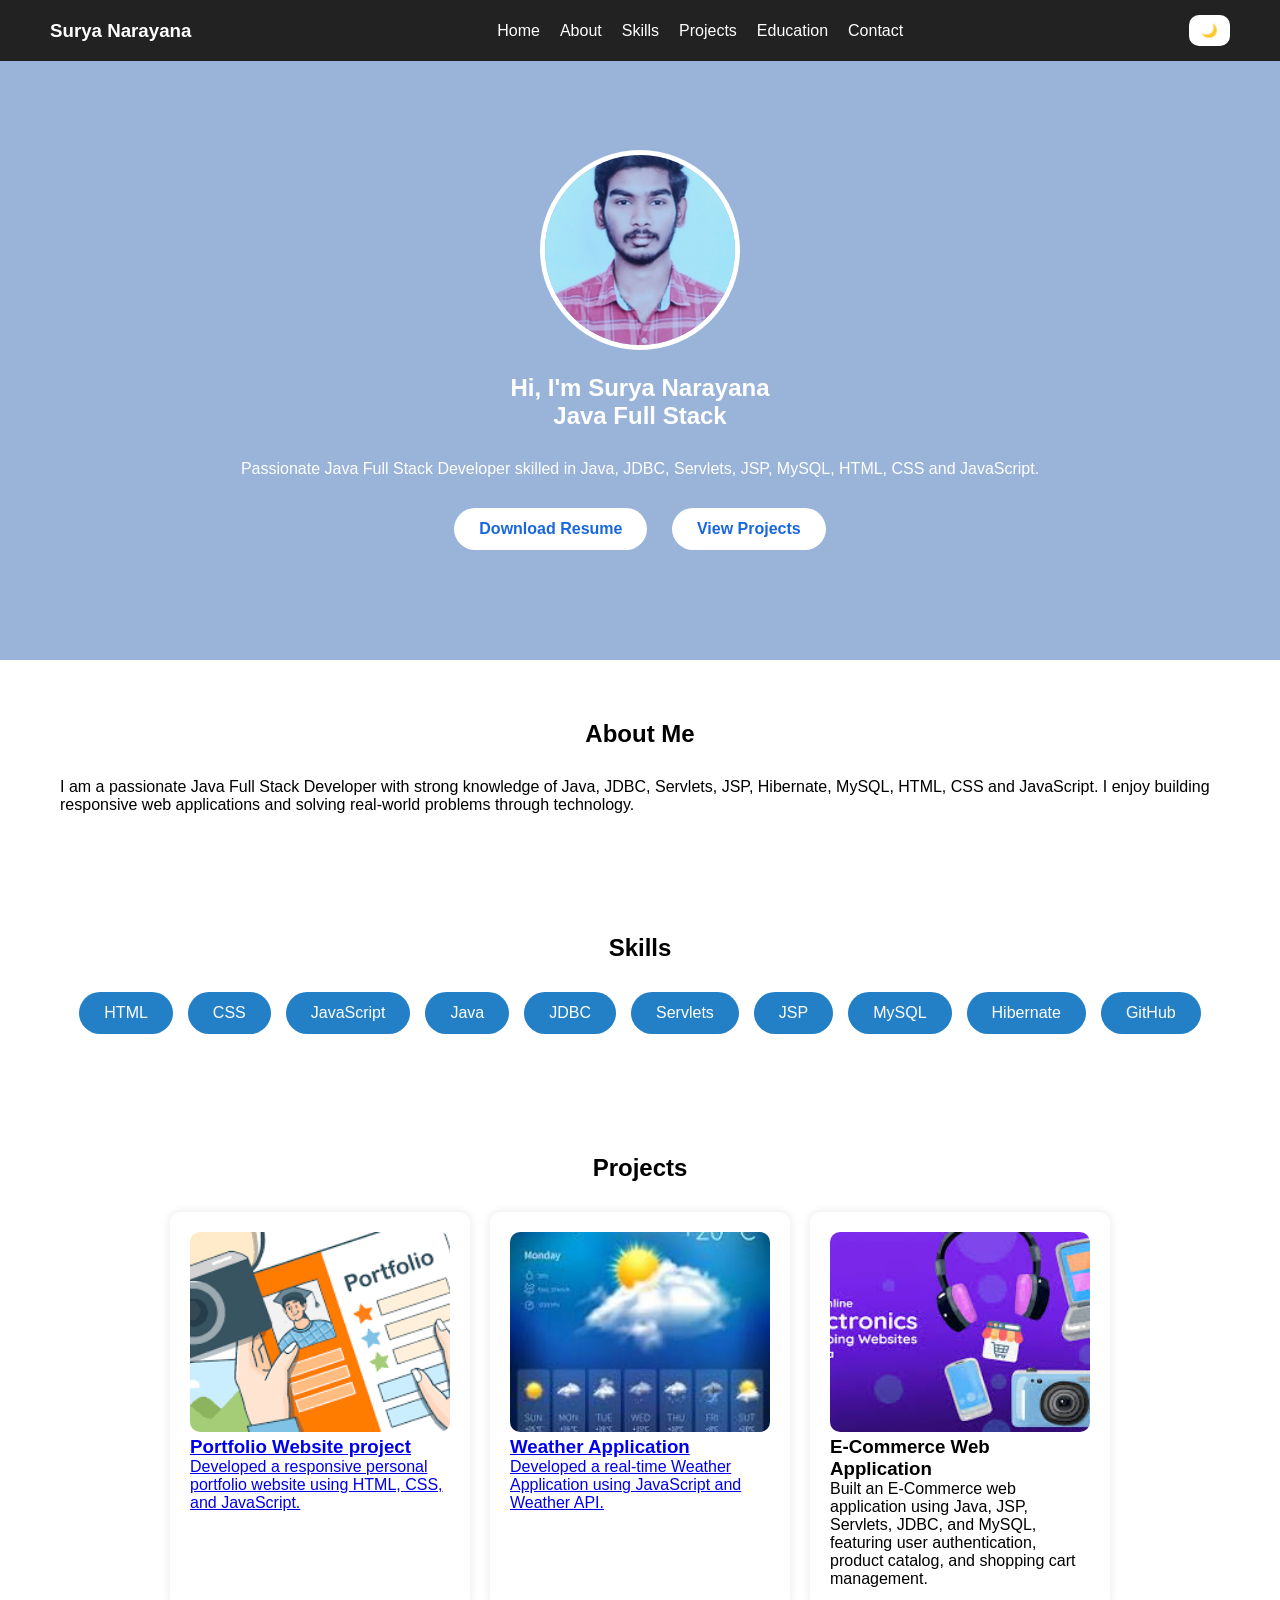
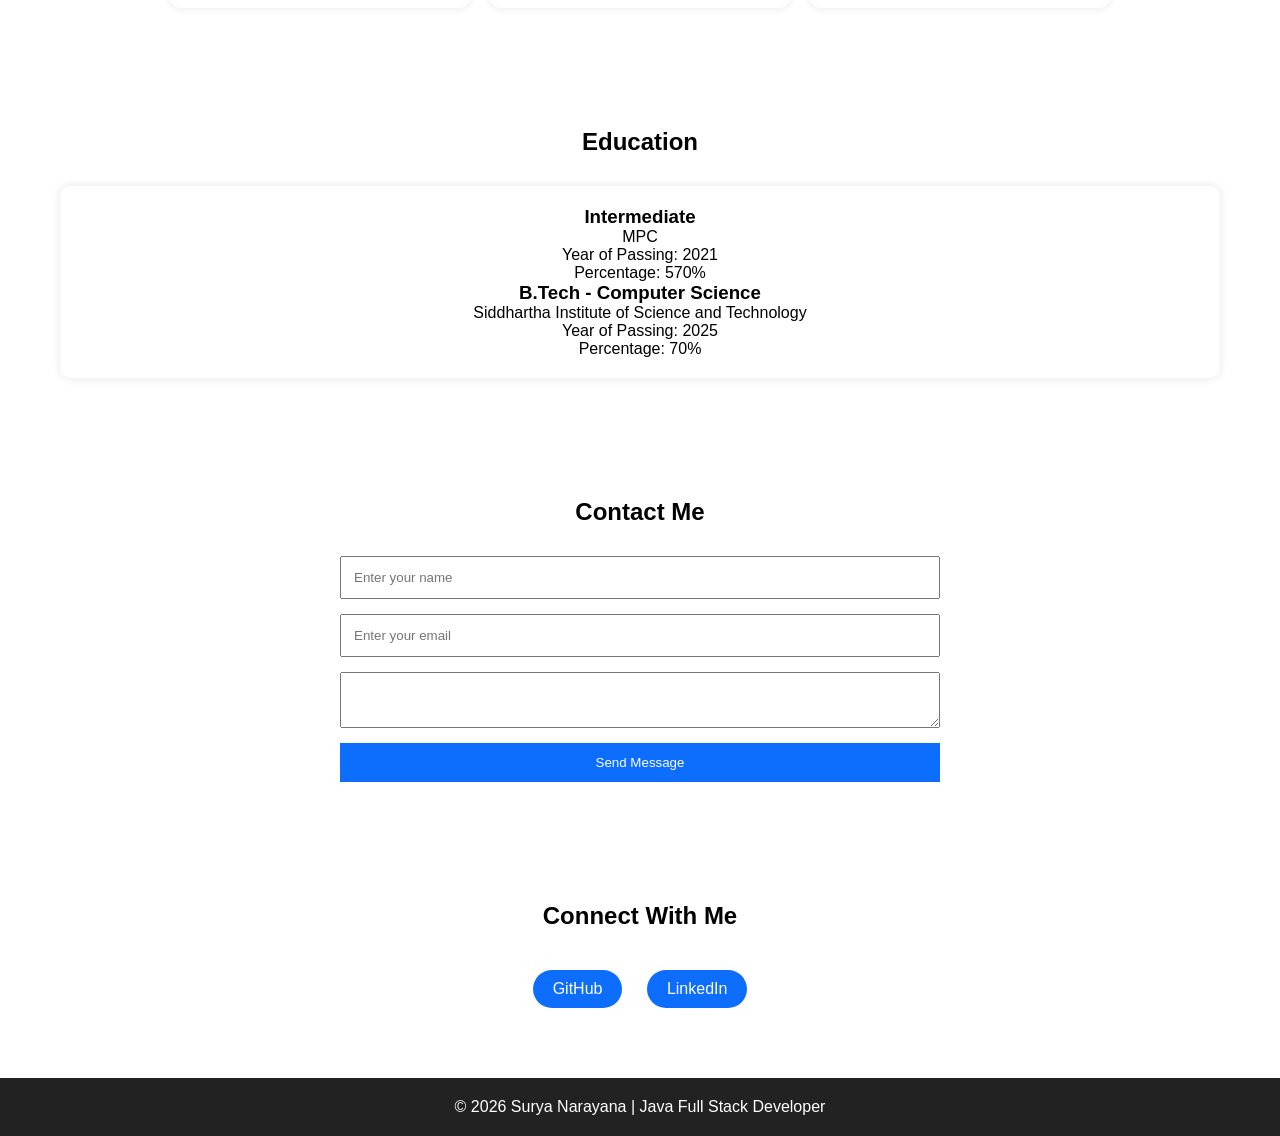
==== commit e6cf6556: "Update index.html" ====
--- a/index.html
+++ b/index.html
@@ -16,12 +16,12 @@
             <h3 class="logo">Surya Narayana</h3>
 
             <ul>
-                <li><a href="home">Home</a></li>
-                <li><a href="about">About</a></li>
-                <li><a href="skills">Skills</a></li>
-                <li><a href="projects">Projects</a></li>
-                <li><a href="education">Education</a></li>
-                <li><a href="contact">Contact</a></li>
+                <li><a href="#home">Home</a></li>
+                <li><a href="#about">About</a></li>
+                <li><a href="#skills">Skills</a></li>
+                <li><a href="#projects">Projects</a></li>
+                <li><a href="#education">Education</a></li>
+                <li><a href="#contact">Contact</a></li>
             </ul>
 
             <button id="themeBtn">🌙</button>
